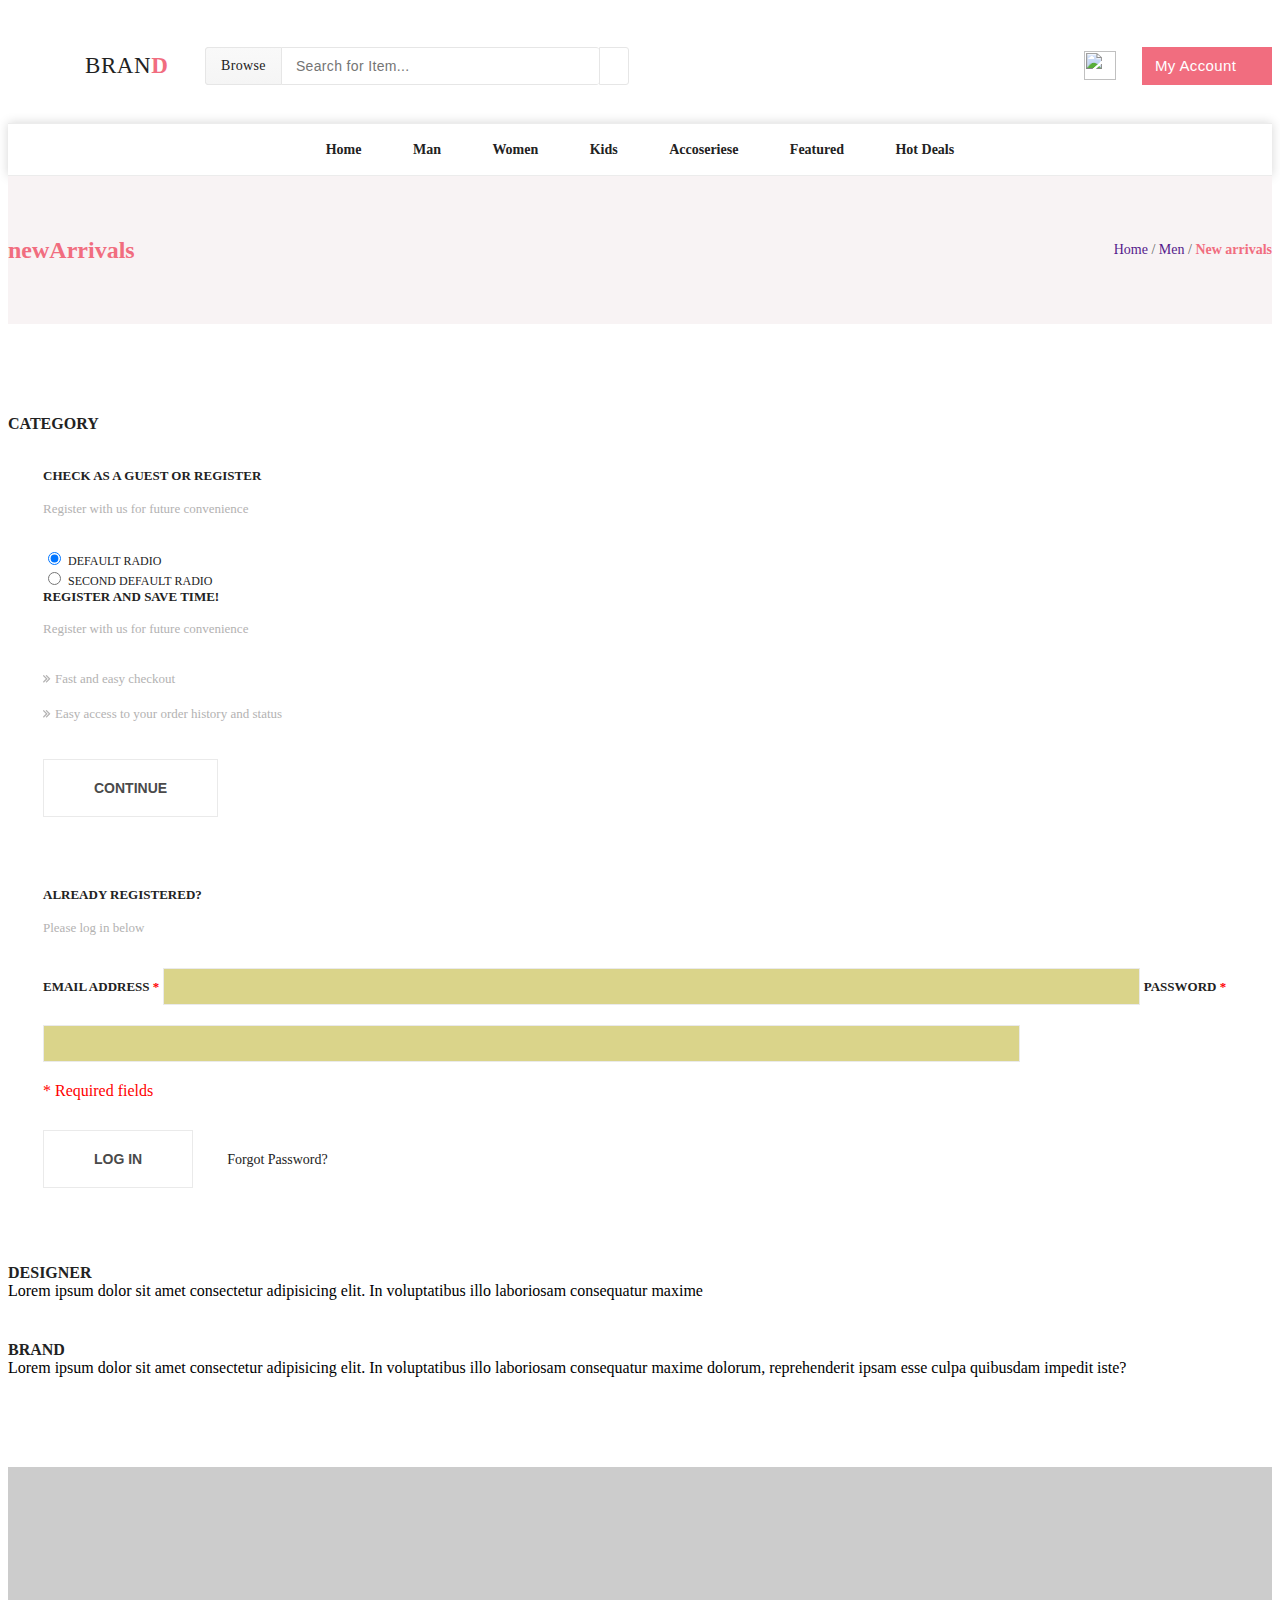
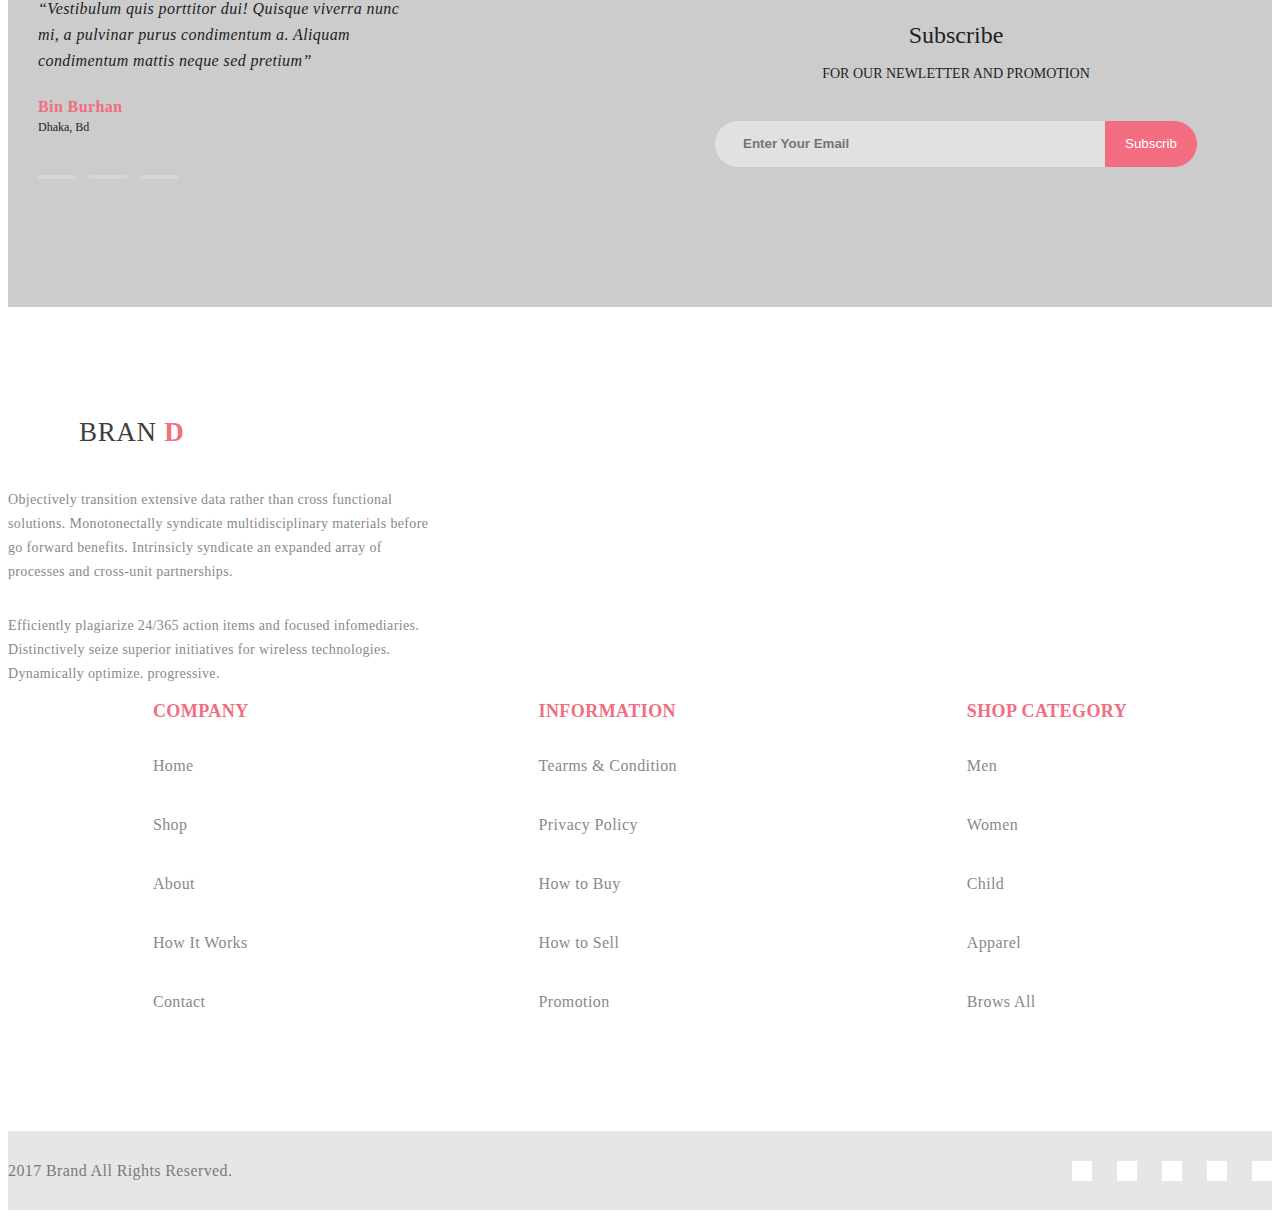
==== checkout.html @ 915165f3 "checkout page" ====
<!DOCTYPE html>
<html lang="en">
  <head>
    <meta charset="UTF-8" />
    <meta name="viewport" content="width=device-width, initial-scale=1.0" />
    <title>checkout</title>
    <link
      rel="stylesheet"
      href="https://cdn.jsdelivr.net/npm/bootstrap@4.5.3/dist/css/bootstrap.min.css"
      integrity="sha384-TX8t27EcRE3e/ihU7zmQxVncDAy5uIKz4rEkgIXeMed4M0jlfIDPvg6uqKI2xXr2"
      crossorigin="anonymous"
    />
    <link
      rel="stylesheet"
      href="https://cdnjs.cloudflare.com/ajax/libs/font-awesome/5.15.1/css/all.min.css"
      integrity="sha512-+4zCK9k+qNFUR5X+cKL9EIR+ZOhtIloNl9GIKS57V1MyNsYpYcUrUeQc9vNfzsWfV28IaLL3i96P9sdNyeRssA=="
      crossorigin="anonymous"
    />
    <link rel="stylesheet" href="css/headerAndFooter.css" />
    <link rel="stylesheet" href="css/checkout.css" />
  </head>
  <body>
    <header>
      <div class="header">
        <div class="container mediaContent">
          <div class="header__brand">
            BRAN
            <span>D</span>
          </div>
          <div class="header__search">
            <div class="search__browse">
              Browse
              <i class="fa fa-caret-down" aria-hidden="true"></i>
            </div>
            <input class="search__input" type="text" placeholder="Search for Item..." />
            <button class="search__btn"><i class="fa fa-search" aria-hidden="true"></i></button>
          </div>
          <div class="header__cart">
            <img class="cart__img" src="images/cart.png" alt="" />
            <button class="cart__btn">
              My Account
              <i class="fa fa-caret-down" aria-hidden="true"></i>
            </button>
          </div>
        </div>
      </div>
      <nav class="topNav">
        <div class="topNav__links container">
          <a href="index.html">Home</a>
          <a href="#">Man</a>
          <a href="#">Women</a>
          <a href="#">Kids</a>
          <a href="#">Accoseriese</a>
          <a href="#">Featured</a>
          <a href="#">Hot Deals</a>
        </div>
      </nav>
    </header>
    <!--  -->
    <div class="newArrivalsWrap">
      <div class="newArrivals container">
        <h1>newArrivals</h1>
        <nav>
          <a href="">Home</a>
          <span>/</span>
          <a href="">Men</a>
          <span>/</span>
          <a href="">New arrivals</a>
        </nav>
      </div>
    </div>
    <!--  -->
    <div class="checkout container">
      <div class="accordion" id="accordionExample">
        <div class="card">
          <div
            class="navTitle"
            id="headingOne"
            aria-controls="collapseOne"
            data-target="#collapseOne"
            data-toggle="collapse"
            aria-expanded="false"
          >
            Category
          </div>

          <div
            id="collapseOne"
            class="collapse show navText"
            aria-labelledby="headingOne"
            data-parent="#accordionExample"
          >
            <div class="row">
              <div class="col-12 col-md-12 col-sm-12 col-lg-6 leftCol">
                <div class="categoryTitle">CHECK AS A GUEST OR REGISTER</div>
                <div class="categoryText">Register with us for future convenience</div>
                <div class="form-check">
                  <input
                    class="form-check-input"
                    type="radio"
                    name="exampleRadios"
                    id="exampleRadios1"
                    value="option1"
                    checked
                  />
                  <label class="form-check-label" for="exampleRadios1">Default radio</label>
                </div>
                <div class="form-check">
                  <input
                    class="form-check-input"
                    type="radio"
                    name="exampleRadios"
                    id="exampleRadios2"
                    value="option2"
                  />
                  <label class="form-check-label" for="exampleRadios2">Second default radio</label>
                </div>
                <div class="categoryTitle">REGISTER AND SAVE TIME!</div>
                <div class="categoryText">Register with us for future convenience</div>
                <div class="categoryMinText">Fast and easy checkout</div>
                <div class="categoryMinText">Easy access to your order history and status</div>
                <button>CONTINUE</button>
              </div>
              <!--  -->
              <div class="col-12 col-md-12 col-sm-12 col-lg-6 rightCol">
                <div class="detailsRight">
                  <div class="categoryTitle">Already registered?</div>
                  <div class="categoryText">Please log in below</div>
                  <form class="loginForm" action="">
                    <label class="categoryTitle" for="">
                      Email address
                      <span>*</span>
                    </label>
                    <input type="email" />
                    <label class="categoryTitle" for="">
                      Password
                      <span>*</span>
                    </label>
                    <input type="password" />
                    <div class="requiredLabel">* Required fields</div>
                    <button class="btnLog">Log in</button>
                    <span class="formForgot">Forgot Password?</span>
                  </form>
                </div>
              </div>
            </div>
          </div>
        </div>
        <div class="card">
          <div
            class="navTitle"
            id="headingOne"
            aria-controls="collapseTwo"
            data-target="#collapseTwo"
            data-toggle="collapse"
            aria-expanded="false"
          >
            Designer
          </div>

          <div id="collapseTwo" class="collapse navText" aria-labelledby="headingOne" data-parent="#accordionExample">
            Lorem ipsum dolor sit amet consectetur adipisicing elit. In voluptatibus illo laboriosam consequatur maxime
          </div>
        </div>
        <div class="card">
          <div
            class="navTitle"
            id="headingOne"
            aria-controls="collapseThree"
            data-target="#collapseThree"
            data-toggle="collapse"
            aria-expanded="false"
          >
            Brand
          </div>

          <div id="collapseThree" class="collapse navText" aria-labelledby="headingOne" data-parent="#accordionExample">
            Lorem ipsum dolor sit amet consectetur adipisicing elit. In voluptatibus illo laboriosam consequatur maxime
            dolorum, reprehenderit ipsam esse culpa quibusdam impedit iste?
          </div>
        </div>
      </div>
    </div>
    <!--  -->
    <div class="subscribeWrap">
      <div class="subscribe container">
        <div class="subscribe__card">
          <div class="card__people">
            <div class="card__img"><img src="images/reviewPerson.png" alt="" /></div>
            <div class="card__description">
              <div class="card__description-Top">
                “Vestibulum quis porttitor dui! Quisque viverra nunc mi, a pulvinar purus condimentum a. Aliquam
                condimentum mattis neque sed pretium”
              </div>
              <div class="card__descriptionLow">
                <div class="descriptionLow__name">Bin Burhan</div>
                <div class="descriptionLow__from">Dhaka, Bd</div>
              </div>
              <div class="links">
                <div class="link"></div>
                <div class="link"></div>
                <div class="link"></div>
              </div>
            </div>
          </div>
        </div>
        <div class="subscribe__rightForm">
          <div class="subscribe__right">
            <div class="form__title">Subscribe</div>
            <div class="form__text">FOR OUR NEWLETTER AND PROMOTION</div>
            <div class="subscribe__form">
              <input class="form__inp" type="text" placeholder="Enter Your Email" />
              <button class="form__btn">Subscrib</button>
            </div>
          </div>
        </div>
      </div>
    </div>

    <!--  -->
    <footer>
      <div class="brandFooter container">
        <div class="row">
          <div class="brandFooter__left col-lg-5 col-sm-12 col-md-12">
            <div class="left__title">
              BRAN
              <span>D</span>
            </div>
            <div class="left__text">
              Objectively transition extensive data rather than cross functional solutions. Monotonectally syndicate
              multidisciplinary materials before go forward benefits. Intrinsicly syndicate an expanded array of
              processes and cross-unit partnerships.
            </div>
            <div class="left__text">
              Efficiently plagiarize 24/365 action items and focused infomediaries. Distinctively seize superior
              initiatives for wireless technologies. Dynamically optimize. progressive.
            </div>
          </div>
          <div class="brandFooter__right col-lg-7 col-sm-12 col-md-12">
            <div class="right__menu">
              <h1 class="menu__title">COMPANY</h1>
              <nav class="menu__text">
                <a href="index.html">Home</a>
                <a href="#">Shop</a>
                <a href="#">About</a>
                <a href="#">How It Works</a>
                <a href="#">Contact</a>
              </nav>
            </div>
            <div class="right__menu">
              <h1 class="menu__title">INFORMATION</h1>
              <nav class="menu__text">
                <a href="#">Tearms & Condition</a>
                <a href="#">Privacy Policy</a>
                <a href="#">How to Buy</a>
                <a href="#">How to Sell</a>
                <a href="#">Promotion</a>
              </nav>
            </div>
            <div class="right__menu">
              <h1 class="menu__title">SHOP CATEGORY</h1>
              <nav class="menu__text">
                <a href="#">Men</a>
                <a href="#">Women</a>
                <a href="#">Child</a>
                <a href="#">Apparel</a>
                <a href="#">Brows All</a>
              </nav>
            </div>
          </div>
        </div>
      </div>
      <div class="footer-back">
        <div class="footer-bottom container">
          <div class="footer-bottom__text">2017 Brand All Rights Reserved.</div>
          <nav class="bottom__links">
            <div>
              <i class="fab fa-facebook-f"></i>
            </div>
            <div>
              <i class="fab fa-twitter"></i>
            </div>
            <div>
              <i class="fab fa-linkedin-in"></i>
            </div>
            <div>
              <i class="fab fa-pinterest-p"></i>
            </div>
            <div>
              <i class="fab fa-google-plus-g"></i>
            </div>
          </nav>
        </div>
      </div>
    </footer>

    <script
      src="https://code.jquery.com/jquery-3.5.1.slim.min.js"
      integrity="sha384-DfXdz2htPH0lsSSs5nCTpuj/zy4C+OGpamoFVy38MVBnE+IbbVYUew+OrCXaRkfj"
      crossorigin="anonymous"
    ></script>
    <script
      src="https://cdn.jsdelivr.net/npm/popper.js@1.16.1/dist/umd/popper.min.js"
      integrity="sha384-9/reFTGAW83EW2RDu2S0VKaIzap3H66lZH81PoYlFhbGU+6BZp6G7niu735Sk7lN"
      crossorigin="anonymous"
    ></script>
    <script
      src="https://cdn.jsdelivr.net/npm/bootstrap@4.5.3/dist/js/bootstrap.min.js"
      integrity="sha384-w1Q4orYjBQndcko6MimVbzY0tgp4pWB4lZ7lr30WKz0vr/aWKhXdBNmNb5D92v7s"
      crossorigin="anonymous"
    ></script>
  </body>
</html>
---- css/headerAndFooter.css ----
.header .container {
  height: inherit;
  display: -webkit-box;
  display: -ms-flexbox;
  display: flex;
  padding: 32px 0;
}

.header__brand {
  -webkit-box-align: center;
  -ms-flex-align: center;
  align-items: center;
  background: url('../images/logo.png') no-repeat;
  padding-left: 77px;
  display: -webkit-box;
  display: -ms-flexbox;
  display: flex;
  font-size: 23px;
  line-height: 32px;
  font-weight: 300;
  letter-spacing: 0.025em;
  color: #222222;
  width: 165px;
  -webkit-box-sizing: border-box;
  box-sizing: border-box;
  height: 51px;
}

.header__brand span {
  font-weight: 900;
  color: #f16d7f;
}

.header__brand i {
  font-size: 14px;
  line-height: 32px;
  letter-spacing: 0.025em;
  color: #a4a4a4;
}

.header__search {
  margin-left: 32px;
  -webkit-box-align: center;
  -ms-flex-align: center;
  align-items: center;
  display: -webkit-box;
  display: -ms-flexbox;
  display: flex;
}

.header__cart {
  margin-left: auto;
  display: -webkit-box;
  display: -ms-flexbox;
  display: flex;
  -webkit-box-align: center;
  -ms-flex-align: center;
  align-items: center;
}

.header__cart .cart__img {
  width: 32px;
  height: 29px;
}

.header__cart .cart__btn {
  width: 130px;
  height: 38px;
  background-color: #f16d7f;
  padding: 17px 13px;
  font-size: 15px;
  line-height: 32px;
  letter-spacing: 0.025em;
  color: #ffffff;
  margin-left: 26px;
  -webkit-box-align: center;
  -ms-flex-align: center;
  align-items: center;
  display: -webkit-box;
  display: -ms-flexbox;
  display: flex;
  border: none;
}

.header__cart .cart__btn i {
  font-size: 14px;
  line-height: 32px;
  letter-spacing: 0.025em;
  color: #ffffff;
  margin-left: 8px;
}

.search__browse {
  font-size: 14px;
  line-height: 32px;
  font-weight: 300;
  letter-spacing: 0.025em;
  color: #222222;
  padding: 15px;
  background-color: #cdcdcc;
  background-image: -webkit-gradient(linear, left top, left bottom, from(#f9f9f9), to(#f5f5f5));
  background-image: linear-gradient(180deg, #f9f9f9 0%, #f5f5f5 100%);
  border: 1px solid #e6e6e6;
  border-radius: 3px 0px 0px 3px;
  -webkit-box-sizing: border-box;
  box-sizing: border-box;
  box-sizing: border-box;
  height: 38px;
  display: -webkit-box;
  display: -ms-flexbox;
  display: flex;
  -webkit-box-align: center;
  -ms-flex-align: center;
  align-items: center;
}

.search__browse i {
  font-size: 14px;
  line-height: 32px;
  letter-spacing: 0.025em;
  color: #838383;
}

.search__input {
  padding: 14px;
  font-size: 14px;
  line-height: 32px;
  font-weight: 300;
  letter-spacing: 0.025em;
  color: #a4a4a4;
  outline: none;
  background-color: #ffffff;
  border: none;
  border-top: 1px solid #e6e6e6;
  border-bottom: 1px solid #e6e6e6;
  border-radius: 0px 3px 3px 0px;
  -webkit-box-sizing: border-box;
  box-sizing: border-box;
  height: 38px;
  width: 317px;
  display: -webkit-box;
  display: -ms-flexbox;
  display: flex;
  -webkit-box-align: center;
  -ms-flex-align: center;
  align-items: center;
}

.search__btn {
  background-color: #ffffff;
  border: 1px solid #e6e6e6;
  border-radius: 0px 3px 3px 0px;
  padding: 14px;
  -webkit-box-sizing: border-box;
  box-sizing: border-box;
  height: 38px;
  display: -webkit-box;
  display: -ms-flexbox;
  display: flex;
  -webkit-box-align: center;
  -ms-flex-align: center;
  align-items: center;
}

.search__btn i {
  font-size: 14px;
  line-height: 32px;
  letter-spacing: 0.025em;
  color: #a4a4a4;
}

.topNav {
  display: -webkit-box;
  display: -ms-flexbox;
  display: flex;
  -webkit-box-align: center;
  -ms-flex-align: center;
  align-items: center;
  height: 51px;
  background-color: #ffffff;
  border-top: 1px solid #ececec;
  border-bottom: 1px solid #ececec;
  -webkit-box-shadow: 0px 0px 10px 0px rgba(0, 0, 0, 0.17);
  box-shadow: 0px 0px 10px 0px rgba(0, 0, 0, 0.17);
}

.topNav__links {
  display: -webkit-box;
  display: -ms-flexbox;
  display: flex;
  width: 680px;
  -ms-flex-pack: distribute;
  justify-content: space-around;
  margin: auto;
}

.topNav__links a {
  text-decoration: none;
  font-size: 14px;
  line-height: 26px;
  font-weight: 700;
  color: #222222;
}

.topNav__links a:hover {
  color: #f16d7f;
}

.subscribeWrap {
  height: 440px;
  background: url('../images/subscribe.jpg') no-repeat center, #ccc;
  background-blend-mode: overlay;
  background-size: cover;
}

.card__people {
  display: -webkit-box;
  display: -ms-flexbox;
  display: flex;
}

.subscribe {
  display: -webkit-box;
  display: -ms-flexbox;
  display: flex;
  height: inherit;
}

.subscribe__card {
  width: 100%;
  display: -webkit-box;
  display: -ms-flexbox;
  display: flex;
  height: inherit;
  -webkit-box-align: center;
  -ms-flex-align: center;
  align-items: center;
}

.subscribe__form {
  width: 100%;
}

.card__img {
  margin-right: 30px;
}

.card__description {
  width: 386px;
}

.card__description-Top {
  font-size: 16px;
  line-height: 26px;
  font-weight: 400;
  font-style: italic;
  letter-spacing: 0.025em;
  color: #222224;
  margin-bottom: 20px;
}

.descriptionLow__name {
  font-size: 16px;
  line-height: 26px;
  font-weight: 700;
  letter-spacing: 0.025em;
  color: #f16d7f;
}

.descriptionLow__from {
  font-size: 12px;
  line-height: 14px;
  font-weight: 300;
  color: #222224;
}

.links {
  display: -webkit-box;
  display: -ms-flexbox;
  display: flex;
  margin-top: 41px;
}

.link {
  width: 38px;
  height: 4px;
  background-color: #d6d6d6;
  margin-right: 13px;
}

.link:hover {
  background-color: #f16d7f;
  cursor: pointer;
}

.form__title {
  font-size: 24px;
  line-height: 54px;
  font-weight: 400;
  color: #222224;
}

.form__text {
  font-size: 14px;
  line-height: 24px;
  font-weight: 400;
  color: #222224;
}

.subscribe__rightForm {
  width: 100%;
  height: inherit;
  display: -webkit-box;
  display: -ms-flexbox;
  display: flex;
  -webkit-box-pack: center;
  -ms-flex-pack: center;
  justify-content: center;
  -webkit-box-align: center;
  -ms-flex-align: center;
  align-items: center;
}

.subscribe__right {
  height: inherit;
  display: -webkit-box;
  display: -ms-flexbox;
  display: flex;
  -webkit-box-orient: vertical;
  -webkit-box-direction: normal;
  -ms-flex-direction: column;
  flex-direction: column;
  -webkit-box-pack: center;
  -ms-flex-pack: center;
  justify-content: center;
  -webkit-box-align: center;
  -ms-flex-align: center;
  align-items: center;
}

.subscribe__form {
  height: 46px;
  margin-top: 35px;
}

.form__inp {
  height: inherit;
  width: 334px;
  border: none;
  outline: none;
  padding: 0 28px;
  font-weight: 700;
  background-color: #e1e1e1;
  border-top-left-radius: 23px;
  border-bottom-left-radius: 23px;
  float: left;
}

.form__btn {
  background-color: #f16d7f;
  border-top-right-radius: 23px;
  border-bottom-right-radius: 23px;
  color: white;
  border: none;
  height: inherit;
  padding: 0 20px;
  outline: none;
  cursor: pointer;
}

.brandFooter {
  display: flex;
  padding: 100px 0;
}

.brandFooter__left {
  width: 427px;
  -ms-flex-negative: 0;
  flex-shrink: 0;
}

.brandFooter__left .left__title {
  background: url('../images/logo.png') no-repeat;
  font-size: 27px;
  padding-left: 71px;
  line-height: 51px;
  font-weight: 300;
  text-transform: uppercase;
  letter-spacing: 0.025em;
  color: #3e3e40;
}

.brandFooter__left span {
  font-weight: 900;
  color: #f16d7f;
}

.brandFooter__left .left__text {
  font-size: 14px;
  line-height: 24px;
  font-weight: 300;
  letter-spacing: 0.025em;
  color: #898989;
  margin-top: 30px;
}

.brandFooter__right {
  display: -webkit-box;
  display: -ms-flexbox;
  display: flex;
  -ms-flex-pack: distribute;
  justify-content: space-around;
  width: 100%;
}

.brandFooter__right .menu__title {
  font-size: 18px;
  line-height: 26px;
  font-weight: 700;
  letter-spacing: 0.025em;
  color: #f16d7f;
}

.brandFooter__right .menu__text a {
  font-size: 16px;
  line-height: 59px;
  font-weight: 400;
  letter-spacing: 0.025em;
  color: #898989;
  text-decoration: none;
}

.brandFooter__right .menu__text a:hover {
  color: #f16d7f;
}

.menu__text {
  display: -webkit-box;
  display: -ms-flexbox;
  display: flex;
  -webkit-box-orient: vertical;
  -webkit-box-direction: normal;
  -ms-flex-direction: column;
  flex-direction: column;
}

.footer-back {
  height: 79px;
  background-color: #e6e6e6;
}

.footer-bottom {
  display: -webkit-box;
  display: -ms-flexbox;
  display: flex;
  -webkit-box-pack: justify;
  -ms-flex-pack: justify;
  justify-content: space-between;
  -webkit-box-align: center;
  -ms-flex-align: center;
  align-items: center;
  height: inherit;
}

.footer-bottom__text {
  font-size: 16px;
  line-height: 42px;
  font-weight: 400;
  letter-spacing: 0.025em;
  color: #7a7a7a;
}

.bottom__links {
  display: -webkit-box;
  display: -ms-flexbox;
  display: flex;
  -webkit-box-pack: justify;
  -ms-flex-pack: justify;
  justify-content: space-between;
  width: 200px;
}

.bottom__links div {
  -webkit-box-sizing: border-box;
  box-sizing: border-box;
  background: white;
  padding: 10px;
  color: #b2b2b2;
}

.bottom__links div:hover {
  color: white;
  background: #f16d7f;
  cursor: pointer;
}

/* newArrival */
.newArrivalsWrap {
  height: 148px;
  background-color: #f8f3f4;
}

.newArrivals {
  display: -webkit-box;
  display: -ms-flexbox;
  display: flex;
  -webkit-box-align: center;
  -ms-flex-align: center;
  align-items: center;
  height: inherit;
  -webkit-box-pack: justify;
  -ms-flex-pack: justify;
  justify-content: space-between;
}

.newArrivals h1 {
  font-size: 24px;
  line-height: 20px;
  font-weight: 900;
  color: #f16d7f;
}

.newArrivals nav {
  font-size: 14px;
  line-height: 20px;
  font-weight: 300;
  color: #636363;
}

.newArrivals nav a {
  text-decoration: none;
}

.newArrivals nav a:hover {
  color: #f16d7f;
}

.newArrivals nav a:last-child {
  font-weight: 700;
  color: #f16d7f;
}
/* sub */

.subscribeWrap {
  height: 440px;
  background: url('../images/subscribe.jpg') no-repeat center, #ccc;
  background-blend-mode: overlay;
  background-size: cover;
}

.card__people {
  display: -webkit-box;
  display: -ms-flexbox;
  display: flex;
}

.subscribe {
  display: -webkit-box;
  display: -ms-flexbox;
  display: flex;
  height: inherit;
}

.subscribe__card {
  width: 100%;
  display: -webkit-box;
  display: -ms-flexbox;
  display: flex;
  height: inherit;
  -webkit-box-align: center;
  -ms-flex-align: center;
  align-items: center;
}

.subscribe__form {
  width: 100%;
}

.card__img {
  margin-right: 30px;
}

.card__description {
  width: 386px;
}

.card__description-Top {
  font-size: 16px;
  line-height: 26px;
  font-weight: 400;
  font-style: italic;
  letter-spacing: 0.025em;
  color: #222224;
  margin-bottom: 20px;
}

.descriptionLow__name {
  font-size: 16px;
  line-height: 26px;
  font-weight: 700;
  letter-spacing: 0.025em;
  color: #f16d7f;
}

.descriptionLow__from {
  font-size: 12px;
  line-height: 14px;
  font-weight: 300;
  color: #222224;
}

.links {
  display: -webkit-box;
  display: -ms-flexbox;
  display: flex;
  margin-top: 41px;
}

.link {
  width: 38px;
  height: 4px;
  background-color: #d6d6d6;
  margin-right: 13px;
}

.link:hover {
  background-color: #f16d7f;
  cursor: pointer;
}

.form__title {
  font-size: 24px;
  line-height: 54px;
  font-weight: 400;
  color: #222224;
}

.form__text {
  font-size: 14px;
  line-height: 24px;
  font-weight: 400;
  color: #222224;
}

.subscribe__rightForm {
  width: 100%;
  height: inherit;
  display: -webkit-box;
  display: -ms-flexbox;
  display: flex;
  -webkit-box-pack: center;
  -ms-flex-pack: center;
  justify-content: center;
  -webkit-box-align: center;
  -ms-flex-align: center;
  align-items: center;
}

.subscribe__right {
  height: inherit;
  display: -webkit-box;
  display: -ms-flexbox;
  display: flex;
  -webkit-box-orient: vertical;
  -webkit-box-direction: normal;
  -ms-flex-direction: column;
  flex-direction: column;
  -webkit-box-pack: center;
  -ms-flex-pack: center;
  justify-content: center;
  -webkit-box-align: center;
  -ms-flex-align: center;
  align-items: center;
}

.subscribe__form {
  height: 46px;
  margin-top: 35px;
}

.form__inp {
  height: inherit;
  width: 334px;
  border: none;
  outline: none;
  padding: 0 28px;
  font-weight: 700;
  background-color: #e1e1e1;
  border-top-left-radius: 23px;
  border-bottom-left-radius: 23px;
  float: left;
}

.form__btn {
  background-color: #f16d7f;
  border-top-right-radius: 23px;
  border-bottom-right-radius: 23px;
  color: white;
  border: none;
  height: inherit;
  padding: 0 20px;
  outline: none;
  cursor: pointer;
}

.brandFooter {
  display: -webkit-box;
  display: -ms-flexbox;
  display: flex;
  padding: 100px 0;
}
.brandFooter .row {
  width: 100%;
}

.brandFooter__left {
  width: 427px;
  -ms-flex-negative: 0;
  flex-shrink: 0;
}

.brandFooter__left .left__title {
  background: url('../images/logo.png') no-repeat;
  font-size: 27px;
  padding-left: 71px;
  line-height: 51px;
  font-weight: 300;
  text-transform: uppercase;
  letter-spacing: 0.025em;
  color: #3e3e40;
}

.brandFooter__left span {
  font-weight: 900;
  color: #f16d7f;
}

.brandFooter__left .left__text {
  font-size: 14px;
  line-height: 24px;
  font-weight: 300;
  letter-spacing: 0.025em;
  color: #898989;
  margin-top: 30px;
}

.brandFooter__right {
  display: -webkit-box;
  display: -ms-flexbox;
  display: flex;
  -ms-flex-pack: distribute;
  justify-content: space-around;
  width: 100%;
}

.brandFooter__right .menu__title {
  font-size: 18px;
  line-height: 26px;
  font-weight: 700;
  letter-spacing: 0.025em;
  color: #f16d7f;
}

.brandFooter__right .menu__text a {
  font-size: 16px;
  line-height: 59px;
  font-weight: 400;
  letter-spacing: 0.025em;
  color: #898989;
  text-decoration: none;
}

.brandFooter__right .menu__text a:hover {
  color: #f16d7f;
}

.menu__text {
  display: -webkit-box;
  display: -ms-flexbox;
  display: flex;
  -webkit-box-orient: vertical;
  -webkit-box-direction: normal;
  -ms-flex-direction: column;
  flex-direction: column;
}

.footer-back {
  height: 79px;
  background-color: #e6e6e6;
}

.footer-bottom {
  display: -webkit-box;
  display: -ms-flexbox;
  display: flex;
  -webkit-box-pack: justify;
  -ms-flex-pack: justify;
  justify-content: space-between;
  -webkit-box-align: center;
  -ms-flex-align: center;
  align-items: center;
  height: inherit;
}

.footer-bottom__text {
  font-size: 16px;
  line-height: 42px;
  font-weight: 400;
  letter-spacing: 0.025em;
  color: #7a7a7a;
}

.bottom__links {
  display: -webkit-box;
  display: -ms-flexbox;
  display: flex;
  -webkit-box-pack: justify;
  -ms-flex-pack: justify;
  justify-content: space-between;
  width: 200px;
}

.bottom__links div {
  -webkit-box-sizing: border-box;
  box-sizing: border-box;
  background: white;
  padding: 10px;
  color: #b2b2b2;
}

.bottom__links div:hover {
  color: white;
  background: #f16d7f;
  cursor: pointer;
}

/* media */

@media (max-width: 990px) {
  .mediaContent {
    display: flex;
    flex-direction: column;
    align-items: center;
  }
  .header__cart {
    margin: auto;
  }
  .header__cart img {
    display: none;
  }
  .header__search {
    margin: 30px 0;
  }
  .subscribeWrap {
    height: auto;
  }
  .subscribe {
    display: block;
  }
  .subscribe__card {
    justify-content: center;
  }

  .subscribe__right {
    margin-bottom: 25px;
  }
  .brandFooter__left {
    /* width: auto; */
    margin-bottom: 25px;
  }
  .brandFooter__right {
    width: auto;
    display: block;
  }
  .brandFooter__right nav {
    display: flex;
    flex-direction: row;
  }
  .brandFooter__right nav a:not(:last-child) {
    margin-right: 15px;
  }
  .menu__text {
    flex-wrap: wrap;
  }
}
@media (max-width: 700px) {
  .topNav__links {
    flex-wrap: wrap;
    justify-content: flex-start;
  }
  .topNav__links a {
    padding: 15px;
  }
}

@media (max-width: 500px) {
  .footer-bottom {
    display: flex;
    flex-direction: column;
  }
  .newArrivals {
    flex-direction: column;
    justify-content: center;
  }
  .card__people {
    flex-direction: column;
    justify-content: center;
  }
  .card__img {
    text-align: center;
  }
  .subscribe__form {
    display: flex;
    flex-direction: column;
    align-items: center;
    height: auto;
  }
  .form__inp {
    width: auto;
    float: none;
    text-align: center;
  }
  .card__description {
    width: auto;
  }
  .search__input {
    width: auto;
  }
}
---- css/checkout.css ----
.checkout {
  margin: 90px auto;
}

.navTitle {
  font-size: 16px;
  line-height: 1.2;
  font-weight: 700;
  text-transform: uppercase;
  color: #222222;
  margin-top: 40px;
}

.navTitle:hover {
  color: #f16d7f;
  cursor: pointer;
}

.leftCol {
  padding: 35px;
  -webkit-box-sizing: border-box;
          box-sizing: border-box;
}

.leftCol button {
  color: #4a4a4a;
  font-size: 14px;
  font-weight: 700;
  text-transform: uppercase;
  padding: 20px 50px;
  background: none;
  border: 1px solid #eaeaea;
  cursor: pointer;
  margin-top: 20px;
}

.categoryTitle {
  margin-bottom: 15px;
  font-size: 13px;
  line-height: 1.2;
  font-weight: 600;
  text-transform: uppercase;
  color: #222222;
}

.categoryText {
  font-size: 13px;
  line-height: 20px;
  font-weight: 400;
  color: #b3b2b2;
  margin-bottom: 30px;
}

.form-check-label {
  font-size: 12px;
  line-height: 1.2;
  font-weight: 400;
  text-transform: uppercase;
  color: #222222;
  margin-bottom: 20px;
}

.categoryMinText {
  font-size: 13px;
  line-height: 20px;
  font-weight: 400;
  color: #b3b2b2;
  background: url("../images/arrows.png") no-repeat left center;
  padding-left: 12px;
  font-size: 13px;
  margin-bottom: 15px;
}

.detailsRight {
  padding: 35px;
  -webkit-box-sizing: border-box;
          box-sizing: border-box;
}

.detailsRight label {
  width: 100%;
}

.detailsRight input {
  width: 80%;
  border: 1px solid #eaeaea;
  padding: 10px;
  outline: none;
  margin-bottom: 20px;
  background: #dad48a;
}

.detailsRight span {
  color: red;
}

.requiredLabel {
  color: red;
  margin-bottom: 30px;
}

.btnLog {
  border: 1px solid #eaeaea;
  color: #4a4a4a;
  font-size: 14px;
  font-weight: 700;
  text-transform: uppercase;
  background: none;
  padding: 20px 50px;
  cursor: pointer;
}

.formForgot {
  margin-left: 30px;
  color: #222222 !important;
  font-size: 14px;
  line-height: 20px;
}

@media (max-width: 990px) {
  .detailsRight,
  .leftCol {
    text-align: center;
  }
}
/*# sourceMappingURL=checkout.css.map */
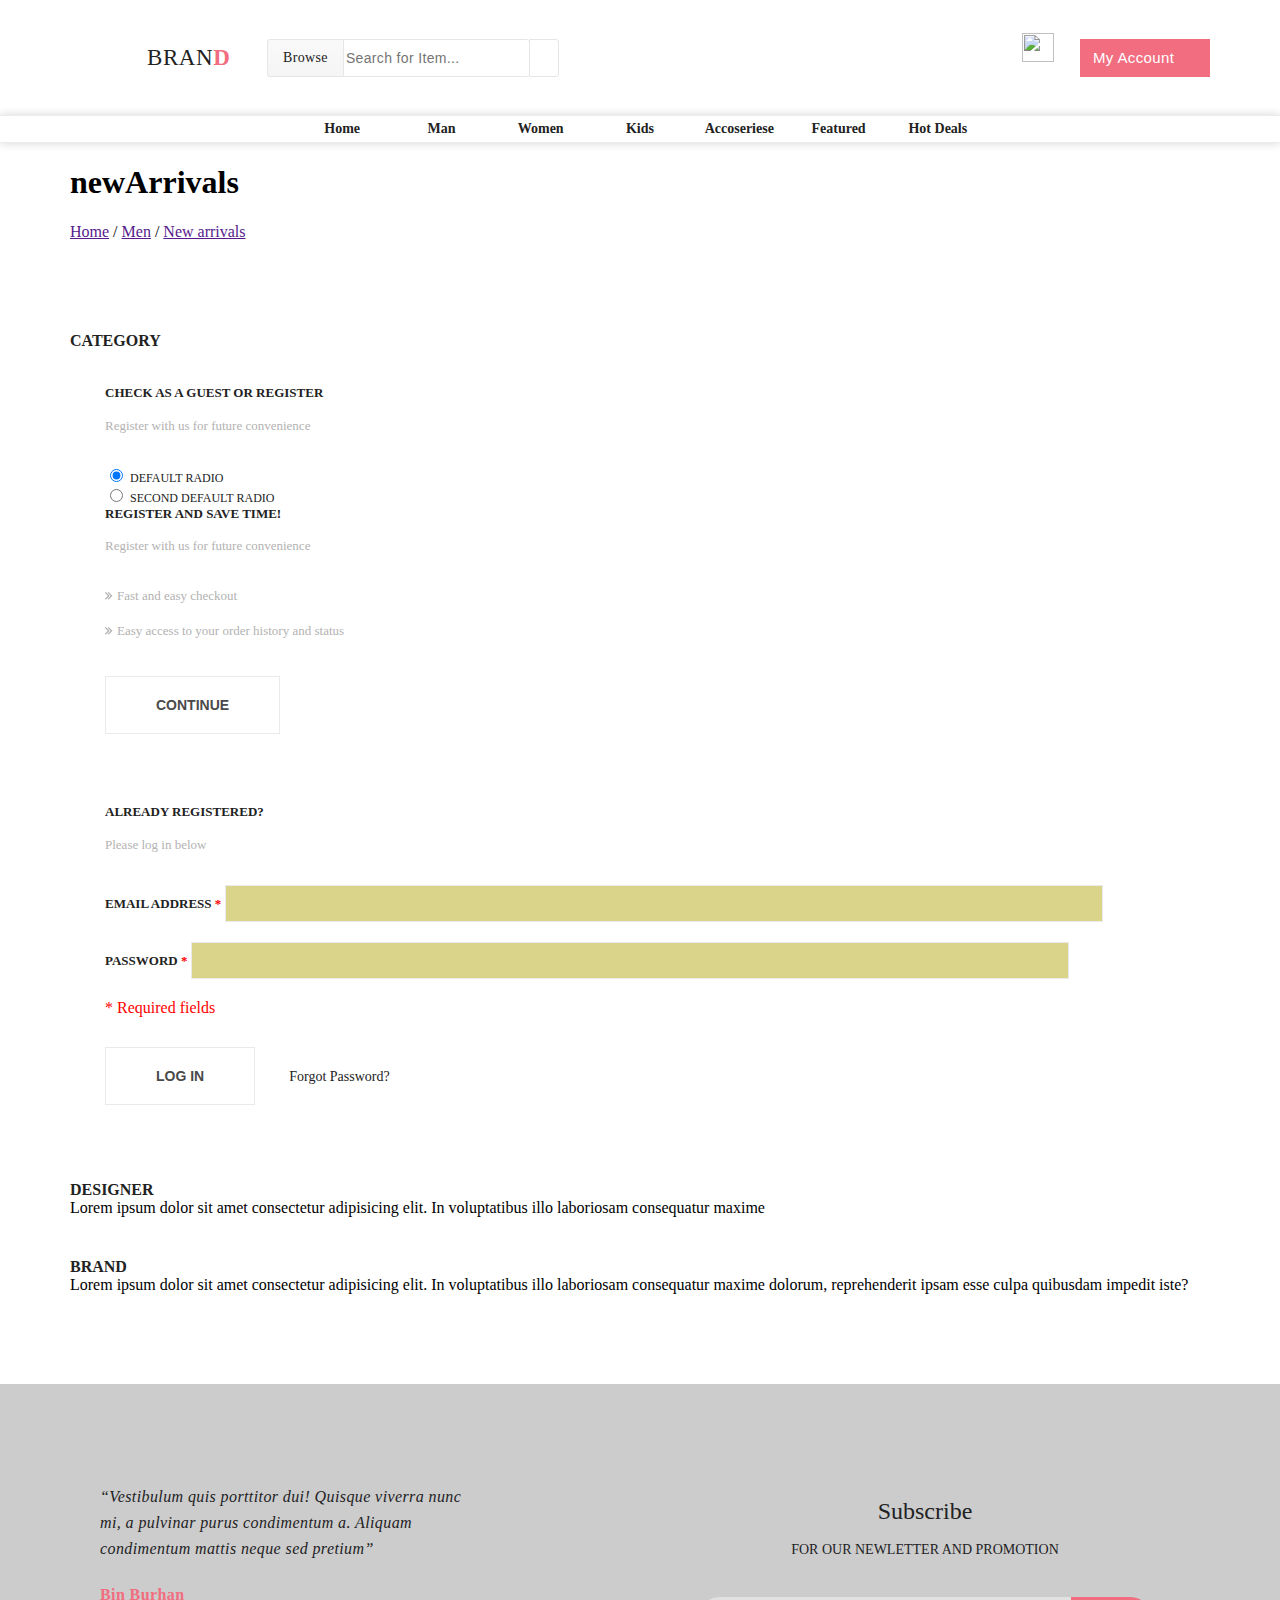
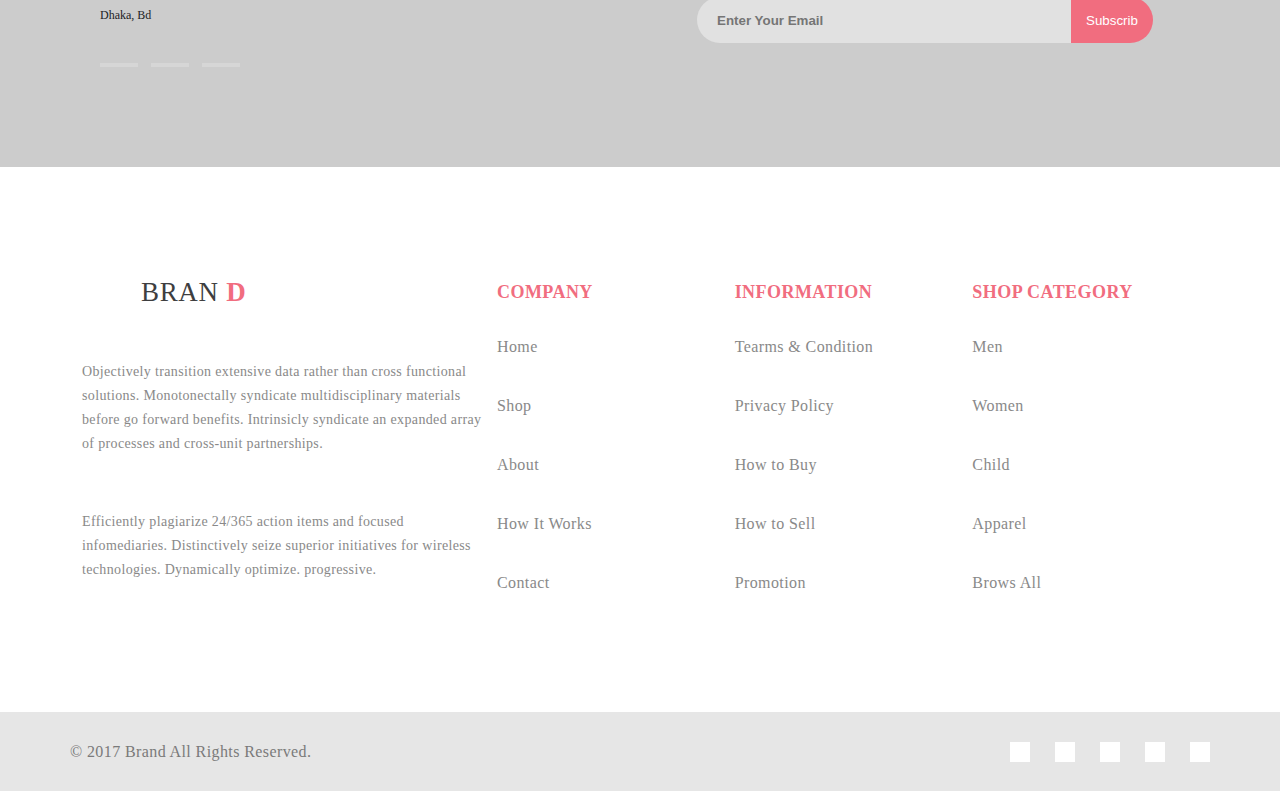
==== commit f766d28d: "page switching" ====
--- a/checkout.html
+++ b/checkout.html
@@ -16,7 +16,7 @@
       integrity="sha512-+4zCK9k+qNFUR5X+cKL9EIR+ZOhtIloNl9GIKS57V1MyNsYpYcUrUeQc9vNfzsWfV28IaLL3i96P9sdNyeRssA=="
       crossorigin="anonymous"
     />
-    <link rel="stylesheet" href="css/headerAndFooter.css" />
+    <link rel="stylesheet" href="css/index.css" />
     <link rel="stylesheet" href="css/checkout.css" />
   </head>
   <body>
@@ -47,12 +47,12 @@
       <nav class="topNav">
         <div class="topNav__links container">
           <a href="index.html">Home</a>
-          <a href="#">Man</a>
-          <a href="#">Women</a>
+          <a href="shoppingCart.html">Man</a>
+          <a href="singlePage.html">Women</a>
           <a href="#">Kids</a>
-          <a href="#">Accoseriese</a>
+          <a href="checkout.html">Accoseriese</a>
           <a href="#">Featured</a>
-          <a href="#">Hot Deals</a>
+          <a href="product.html">Hot Deals</a>
         </div>
       </nav>
     </header>
@@ -216,63 +216,60 @@
         </div>
       </div>
     </div>
-
     <!--  -->
     <footer>
       <div class="brandFooter container">
-        <div class="row">
-          <div class="brandFooter__left col-lg-5 col-sm-12 col-md-12">
-            <div class="left__title">
-              BRAN
-              <span>D</span>
-            </div>
-            <div class="left__text">
-              Objectively transition extensive data rather than cross functional solutions. Monotonectally syndicate
-              multidisciplinary materials before go forward benefits. Intrinsicly syndicate an expanded array of
-              processes and cross-unit partnerships.
-            </div>
-            <div class="left__text">
-              Efficiently plagiarize 24/365 action items and focused infomediaries. Distinctively seize superior
-              initiatives for wireless technologies. Dynamically optimize. progressive.
-            </div>
-          </div>
-          <div class="brandFooter__right col-lg-7 col-sm-12 col-md-12">
-            <div class="right__menu">
-              <h1 class="menu__title">COMPANY</h1>
-              <nav class="menu__text">
-                <a href="index.html">Home</a>
-                <a href="#">Shop</a>
-                <a href="#">About</a>
-                <a href="#">How It Works</a>
-                <a href="#">Contact</a>
-              </nav>
-            </div>
-            <div class="right__menu">
-              <h1 class="menu__title">INFORMATION</h1>
-              <nav class="menu__text">
-                <a href="#">Tearms & Condition</a>
-                <a href="#">Privacy Policy</a>
-                <a href="#">How to Buy</a>
-                <a href="#">How to Sell</a>
-                <a href="#">Promotion</a>
-              </nav>
-            </div>
-            <div class="right__menu">
-              <h1 class="menu__title">SHOP CATEGORY</h1>
-              <nav class="menu__text">
-                <a href="#">Men</a>
-                <a href="#">Women</a>
-                <a href="#">Child</a>
-                <a href="#">Apparel</a>
-                <a href="#">Brows All</a>
-              </nav>
-            </div>
+        <div class="brandFooter__left">
+          <div class="left__title">
+            BRAN
+            <span>D</span>
+          </div>
+          <div class="left__text">
+            Objectively transition extensive data rather than cross functional solutions. Monotonectally syndicate
+            multidisciplinary materials before go forward benefits. Intrinsicly syndicate an expanded array of processes
+            and cross-unit partnerships.
+          </div>
+          <div class="left__text">
+            Efficiently plagiarize 24/365 action items and focused infomediaries. Distinctively seize superior
+            initiatives for wireless technologies. Dynamically optimize. progressive.
+          </div>
+        </div>
+        <div class="brandFooter__right">
+          <div class="right__menu">
+            <h1 class="menu__title">COMPANY</h1>
+            <nav class="menu__text">
+              <a href="#">Home</a>
+              <a href="#">Shop</a>
+              <a href="#">About</a>
+              <a href="#">How It Works</a>
+              <a href="#">Contact</a>
+            </nav>
+          </div>
+          <div class="right__menu">
+            <h1 class="menu__title">INFORMATION</h1>
+            <nav class="menu__text">
+              <a href="#">Tearms & Condition</a>
+              <a href="#">Privacy Policy</a>
+              <a href="#">How to Buy</a>
+              <a href="#">How to Sell</a>
+              <a href="#">Promotion</a>
+            </nav>
+          </div>
+          <div class="right__menu">
+            <h1 class="menu__title">SHOP CATEGORY</h1>
+            <nav class="menu__text">
+              <a href="#">Men</a>
+              <a href="#">Women</a>
+              <a href="#">Child</a>
+              <a href="#">Apparel</a>
+              <a href="#">Brows All</a>
+            </nav>
           </div>
         </div>
       </div>
       <div class="footer-back">
         <div class="footer-bottom container">
-          <div class="footer-bottom__text">2017 Brand All Rights Reserved.</div>
+          <div class="footer-bottom__text">&copy; 2017 Brand All Rights Reserved.</div>
           <nav class="bottom__links">
             <div>
               <i class="fab fa-facebook-f"></i>
@@ -293,7 +290,6 @@
         </div>
       </div>
     </footer>
-
     <script
       src="https://code.jquery.com/jquery-3.5.1.slim.min.js"
       integrity="sha384-DfXdz2htPH0lsSSs5nCTpuj/zy4C+OGpamoFVy38MVBnE+IbbVYUew+OrCXaRkfj"
--- a/css/index.css
+++ b/css/index.css
@@ -0,0 +1,935 @@
+body {
+  margin: 0;
+  font-family: 'Lato', 'sens-serif';
+  font-weight: 400;
+}
+
+.container {
+  padding: 0;
+  margin: 0 auto;
+  max-width: 1140px;
+}
+
+.header .container {
+  height: inherit;
+  display: -ms-grid;
+  display: grid;
+  -ms-grid-columns: 165px 1fr 1fr;
+      grid-template-columns: 165px 1fr 1fr;
+  padding: 32px 0;
+}
+
+.header__brand {
+  -webkit-box-align: center;
+  -ms-flex-align: center;
+  align-items: center;
+  background: url("../images/logo.png") no-repeat;
+  padding-left: 77px;
+  display: -webkit-box;
+  display: -ms-flexbox;
+  display: flex;
+  font-size: 23px;
+  line-height: 32px;
+  font-weight: 300;
+  letter-spacing: 0.025em;
+  color: #222222;
+  -webkit-box-sizing: border-box;
+          box-sizing: border-box;
+  height: 51px;
+}
+
+.header__brand span {
+  font-weight: 900;
+  color: #f16d7f;
+}
+
+.header__brand i {
+  font-size: 14px;
+  line-height: 32px;
+  letter-spacing: 0.025em;
+  color: #a4a4a4;
+}
+
+.header__search {
+  margin-left: 32px;
+  -webkit-box-align: center;
+  -ms-flex-align: center;
+  align-items: center;
+  display: -webkit-box;
+  display: -ms-flexbox;
+  display: flex;
+}
+
+.header__cart {
+  margin-left: auto;
+  display: -webkit-box;
+  display: -ms-flexbox;
+  display: flex;
+  -webkit-box-align: center;
+  -ms-flex-align: center;
+  align-items: center;
+}
+
+.header__cart .cart__img {
+  width: 32px;
+  height: 29px;
+}
+
+.header__cart .cart__btn {
+  width: 130px;
+  height: 38px;
+  background-color: #f16d7f;
+  padding: 17px 13px;
+  font-size: 15px;
+  line-height: 32px;
+  letter-spacing: 0.025em;
+  color: #ffffff;
+  margin-left: 26px;
+  -webkit-box-align: center;
+  -ms-flex-align: center;
+  align-items: center;
+  display: -webkit-box;
+  display: -ms-flexbox;
+  display: flex;
+  border: none;
+}
+
+.header__cart .cart__btn i {
+  font-size: 14px;
+  line-height: 32px;
+  letter-spacing: 0.025em;
+  color: #ffffff;
+  margin-left: 8px;
+}
+
+.search__browse {
+  font-size: 14px;
+  line-height: 32px;
+  font-weight: 300;
+  letter-spacing: 0.025em;
+  color: #222222;
+  padding: 15px;
+  background-color: #cdcdcc;
+  background-image: -webkit-gradient(linear, left top, left bottom, from(#f9f9f9), to(#f5f5f5));
+  background-image: linear-gradient(180deg, #f9f9f9 0%, #f5f5f5 100%);
+  border: 1px solid #e6e6e6;
+  border-radius: 3px 0px 0px 3px;
+  -webkit-box-sizing: border-box;
+  box-sizing: border-box;
+  box-sizing: border-box;
+  height: 38px;
+  display: -webkit-box;
+  display: -ms-flexbox;
+  display: flex;
+  -webkit-box-align: center;
+  -ms-flex-align: center;
+  align-items: center;
+}
+
+.search__browse i {
+  font-size: 14px;
+  line-height: 32px;
+  letter-spacing: 0.025em;
+  color: #838383;
+}
+
+.search__input {
+  font-size: 14px;
+  line-height: 32px;
+  font-weight: 300;
+  letter-spacing: 0.025em;
+  color: #a4a4a4;
+  outline: none;
+  background-color: #ffffff;
+  border: none;
+  border-top: 1px solid #e6e6e6;
+  border-bottom: 1px solid #e6e6e6;
+  border-radius: 0px 3px 3px 0px;
+  -webkit-box-sizing: border-box;
+  box-sizing: border-box;
+  height: 38px;
+  display: -webkit-box;
+  display: -ms-flexbox;
+  display: flex;
+  -webkit-box-align: center;
+  -ms-flex-align: center;
+  align-items: center;
+}
+
+.search__btn {
+  background-color: #ffffff;
+  border: 1px solid #e6e6e6;
+  border-radius: 0px 3px 3px 0px;
+  padding: 14px;
+  -webkit-box-sizing: border-box;
+  box-sizing: border-box;
+  height: 38px;
+  display: -webkit-box;
+  display: -ms-flexbox;
+  display: flex;
+  -webkit-box-align: center;
+  -ms-flex-align: center;
+  align-items: center;
+}
+
+.search__btn i {
+  font-size: 14px;
+  line-height: 32px;
+  letter-spacing: 0.025em;
+  color: #a4a4a4;
+}
+
+.topNav {
+  display: -webkit-box;
+  display: -ms-flexbox;
+  display: flex;
+  -webkit-box-align: center;
+  -ms-flex-align: center;
+  align-items: center;
+  background-color: #ffffff;
+  border-top: 1px solid #ececec;
+  border-bottom: 1px solid #ececec;
+  -webkit-box-shadow: 0px 0px 10px 0px rgba(0, 0, 0, 0.17);
+  box-shadow: 0px 0px 10px 0px rgba(0, 0, 0, 0.17);
+}
+
+.topNav__links {
+  display: -ms-grid;
+  display: grid;
+  -ms-grid-columns: (minmax(20px, 1fr))[auto-fit];
+      grid-template-columns: repeat(auto-fit, minmax(20px, 1fr));
+  width: 680px;
+  gap: 15px;
+  width: 680px;
+  margin: auto;
+}
+
+.topNav__links a {
+  text-align: center;
+  text-decoration: none;
+  font-size: 14px;
+  line-height: 26px;
+  font-weight: 700;
+  color: #222222;
+}
+
+.topNav__links a:hover {
+  color: #f16d7f;
+}
+
+.topBanner {
+  height: 665px;
+  background-color: #e8e8e8;
+}
+
+.topBanner__box {
+  height: inherit;
+  background: url("images/topHeaderBack.png") no-repeat top 0 right 30px;
+  background-size: 590px;
+  display: -webkit-box;
+  display: -ms-flexbox;
+  display: flex;
+  -webkit-box-align: center;
+      -ms-flex-align: center;
+          align-items: center;
+}
+
+.topBanner__box .box__content {
+  display: block;
+  height: 92px;
+  border-left: 12px solid #f16d7f;
+  padding-left: 12px;
+}
+
+.topBanner__box .box__content div:first-child {
+  font-size: 60px;
+  line-height: 0.8;
+  font-weight: 900;
+}
+
+.topBanner__box .box__content div:last-child {
+  font-size: 40px;
+  line-height: 1.2;
+  font-weight: 400;
+}
+
+.topBanner__box .box__content div:last-child span {
+  font-size: 40px;
+  color: #f16d7f;
+}
+
+.main {
+  text-align: center;
+}
+
+.block-top {
+  display: -ms-grid;
+  display: grid;
+  -ms-grid-columns: (1fr)[2];
+      grid-template-columns: repeat(2, 1fr);
+  -ms-grid-rows: (1fr)[3];
+      grid-template-rows: repeat(3, 1fr);
+      grid-template-areas: 'figure_1 figure_3' 'figure_1 figure_4' 'figure_2 figure_4                  ';
+  grid-gap: 15px;
+  padding: 100px 0;
+}
+
+.block-top__left {
+  margin-right: 20px;
+}
+
+.block-top .img {
+  width: 100%;
+  height: 100%;
+  -o-object-fit: cover;
+     object-fit: cover;
+  display: block;
+}
+
+.figure_1 {
+  -ms-grid-row: 1;
+  -ms-grid-row-span: 2;
+  -ms-grid-column: 1;
+  grid-area: figure_1;
+}
+
+.figure_2 {
+  -ms-grid-row: 3;
+  -ms-grid-column: 1;
+  grid-area: figure_2;
+}
+
+.figure_3 {
+  -ms-grid-row: 1;
+  -ms-grid-column: 2;
+  grid-area: figure_3;
+}
+
+.figure_4 {
+  -ms-grid-row: 2;
+  -ms-grid-row-span: 2;
+  -ms-grid-column: 2;
+  grid-area: figure_4;
+}
+
+img {
+  margin-bottom: 20px;
+}
+
+.label {
+  position: absolute;
+  margin-top: 26px;
+  padding: 16px 20px;
+  background-color: #ffffff;
+}
+
+.label .labelTop {
+  font-size: 18px;
+  line-height: 1.2;
+  font-weight: 900;
+  text-transform: uppercase;
+  letter-spacing: 0.025em;
+  color: #222222;
+}
+
+.label .labelBottom {
+  font-size: 30px;
+  color: #f16d7f;
+  line-height: 1.2;
+  font-weight: 900;
+  text-transform: uppercase;
+  letter-spacing: 0.025em;
+}
+
+.title {
+  font-size: 30px;
+  line-height: 54px;
+  font-weight: 700;
+  letter-spacing: 0.025em;
+  color: #222222;
+}
+
+.description-advertising {
+  font-size: 14px;
+  line-height: 54px;
+  font-weight: 400;
+  letter-spacing: 0.025em;
+  color: #9f9f9f;
+}
+
+.block-clothes__cards {
+  display: -ms-grid;
+  display: grid;
+  -ms-grid-columns: (minmax(265px, 1fr))[auto-fit];
+      grid-template-columns: repeat(auto-fit, minmax(265px, 1fr));
+  -ms-grid-rows: 1fr;
+      grid-template-rows: 1fr;
+  grid-gap: 15px;
+}
+
+.block-clothes__cards .item-all {
+  margin: auto;
+}
+
+.item-all {
+  height: 370px;
+}
+
+.item-main {
+  text-align: start;
+  position: relative;
+  height: 280px;
+}
+
+.item-main__description {
+  padding: 16px;
+}
+
+.item-main__title {
+  font-size: 13px;
+  line-height: 1.2;
+  font-weight: 400;
+  text-transform: uppercase;
+  color: #222222;
+}
+
+.item-main__price {
+  font-family: Lato;
+  font-size: 16px;
+  line-height: 1.2;
+  font-weight: 700;
+  text-transform: uppercase;
+  color: #f16d7f;
+}
+
+.imgBuy {
+  height: inherit;
+  width: 100%;
+  background: rgba(0, 0, 0, 0.5);
+  display: none;
+  position: absolute;
+}
+
+.imgBuy button {
+  border: 1px solid #ffffff;
+  background: none;
+  font-size: 13px;
+  line-height: 1.2;
+  font-weight: 700;
+  color: #ffffff;
+  padding: 15px;
+  cursor: pointer;
+}
+
+.item-all:hover .imgBuy {
+  display: -webkit-box;
+  display: -ms-flexbox;
+  display: flex;
+  -webkit-box-pack: center;
+      -ms-flex-pack: center;
+          justify-content: center;
+  -webkit-box-align: center;
+      -ms-flex-align: center;
+          align-items: center;
+}
+
+.item-all:hover {
+  -webkit-box-shadow: 0 5px 8px rgba(0, 0, 0, 0.16);
+          box-shadow: 0 5px 8px rgba(0, 0, 0, 0.16);
+}
+
+.AllProductsBtn {
+  padding: 18px 24px;
+  font-size: 16px;
+  font-weight: 700;
+  color: #ffffff;
+  background-color: #f16d7f;
+  border: none;
+  display: -webkit-box;
+  display: -ms-flexbox;
+  display: flex;
+  -webkit-box-align: center;
+      -ms-flex-align: center;
+          align-items: center;
+  margin: 80px auto 110px;
+}
+
+.AllProductsBtn img {
+  margin-left: 11px;
+}
+
+.offerForWomen {
+  display: -ms-grid;
+  display: grid;
+  -ms-grid-columns: 750px 1fr;
+      grid-template-columns: 750px 1fr;
+}
+
+.offerForWomen__Banner {
+  height: inherit;
+  background: url("images/offerForWomen.jpg") no-repeat;
+  width: 767px;
+  -ms-flex-negative: 0;
+      flex-shrink: 0;
+  position: relative;
+}
+
+.offerForWomen__discount {
+  text-align: start;
+  position: absolute;
+  top: 145px;
+  left: 40px;
+}
+
+.Banner__title {
+  font-size: 53.7px;
+  line-height: 1.2;
+  font-weight: 700;
+  letter-spacing: 0.025em;
+  color: #ffffff;
+}
+
+.Banner__title span {
+  color: #f16d7f;
+}
+
+.Banner__text {
+  font-size: 32.2px;
+  line-height: 1.2;
+  font-weight: 700;
+  letter-spacing: 0.025em;
+  color: #ffffff;
+}
+
+.Banner__Details {
+  background-color: #222224;
+  display: -webkit-box;
+  display: -ms-flexbox;
+  display: flex;
+  -webkit-box-orient: vertical;
+  -webkit-box-direction: normal;
+      -ms-flex-direction: column;
+          flex-direction: column;
+  -webkit-box-pack: justify;
+      -ms-flex-pack: justify;
+          justify-content: space-between;
+  padding: 40px 40px;
+}
+
+.offerCard {
+  display: -webkit-box;
+  display: -ms-flexbox;
+  display: flex;
+  text-align: left;
+  padding: 20px 0;
+}
+
+.offerCard__img {
+  margin-right: 32px;
+}
+
+.offerCard__title {
+  font-size: 20px;
+  line-height: 1.2;
+  font-weight: 700;
+  color: #fbfbfb;
+}
+
+.offerCard__text {
+  margin-top: 15px;
+  font-size: 14px;
+  line-height: 24px;
+  font-weight: 300;
+  color: #fbfbfb;
+}
+
+.subscribeWrap {
+  padding: 100px 0;
+  background: url("../images/subscribe.jpg") no-repeat, #ccc;
+  background-blend-mode: overlay;
+  background-size: cover;
+}
+
+.card__people {
+  display: -webkit-box;
+  display: -ms-flexbox;
+  display: flex;
+}
+
+.subscribe {
+  display: -ms-grid;
+  display: grid;
+  -ms-grid-columns: 1fr 1fr;
+      grid-template-columns: 1fr 1fr;
+  -ms-grid-rows: auto;
+      grid-template-rows: auto;
+  height: inherit;
+}
+
+.subscribe__card {
+  width: 100%;
+  display: -webkit-box;
+  display: -ms-flexbox;
+  display: flex;
+  height: inherit;
+  -webkit-box-align: center;
+      -ms-flex-align: center;
+          align-items: center;
+}
+
+.subscribe__form {
+  width: 100%;
+}
+
+.card__img {
+  margin-right: 30px;
+}
+
+.card__description {
+  width: 386px;
+}
+
+.card__description-Top {
+  font-size: 16px;
+  line-height: 26px;
+  font-weight: 400;
+  font-style: italic;
+  letter-spacing: 0.025em;
+  color: #222224;
+  margin-bottom: 20px;
+}
+
+.descriptionLow__name {
+  font-size: 16px;
+  line-height: 26px;
+  font-weight: 700;
+  letter-spacing: 0.025em;
+  color: #f16d7f;
+}
+
+.descriptionLow__from {
+  font-size: 12px;
+  line-height: 14px;
+  font-weight: 300;
+  color: #222224;
+}
+
+.links {
+  display: -webkit-box;
+  display: -ms-flexbox;
+  display: flex;
+  margin-top: 41px;
+}
+
+.link {
+  width: 38px;
+  height: 4px;
+  background-color: #d6d6d6;
+  margin-right: 13px;
+}
+
+.link:hover {
+  background-color: #f16d7f;
+  cursor: pointer;
+}
+
+.form__title {
+  font-size: 24px;
+  line-height: 54px;
+  font-weight: 400;
+  color: #222224;
+}
+
+.form__text {
+  font-size: 14px;
+  line-height: 24px;
+  font-weight: 400;
+  color: #222224;
+}
+
+.subscribe__rightForm {
+  width: 100%;
+  height: inherit;
+  display: -webkit-box;
+  display: -ms-flexbox;
+  display: flex;
+  -webkit-box-pack: center;
+      -ms-flex-pack: center;
+          justify-content: center;
+}
+
+.subscribe__right {
+  height: inherit;
+  display: -webkit-box;
+  display: -ms-flexbox;
+  display: flex;
+  -webkit-box-orient: vertical;
+  -webkit-box-direction: normal;
+      -ms-flex-direction: column;
+          flex-direction: column;
+  -webkit-box-align: center;
+      -ms-flex-align: center;
+          align-items: center;
+}
+
+.subscribe__form {
+  height: 46px;
+  margin-top: 35px;
+}
+
+.form__inp {
+  height: inherit;
+  width: 334px;
+  border: none;
+  outline: none;
+  padding: 0 20px;
+  font-weight: 700;
+  background-color: #e1e1e1;
+  border-top-left-radius: 23px;
+  border-bottom-left-radius: 23px;
+  float: left;
+}
+
+.form__btn {
+  background-color: #f16d7f;
+  border-top-right-radius: 23px;
+  border-bottom-right-radius: 23px;
+  color: white;
+  border: none;
+  height: inherit;
+  padding: 0 15px;
+  outline: none;
+  cursor: pointer;
+}
+
+.brandFooter {
+  display: -ms-grid;
+  display: grid;
+  -ms-grid-columns: 427px 1fr;
+      grid-template-columns: 427px 1fr;
+  padding: 100px 0;
+}
+
+.brandFooter__left {
+  width: 427px;
+  -ms-flex-negative: 0;
+      flex-shrink: 0;
+}
+
+.brandFooter__left .left__title {
+  background: url("images/logo.png") no-repeat;
+  font-size: 27px;
+  padding-left: 71px;
+  line-height: 51px;
+  font-weight: 300;
+  text-transform: uppercase;
+  letter-spacing: 0.025em;
+  color: #3e3e40;
+}
+
+.brandFooter__left span {
+  font-weight: 900;
+  color: #f16d7f;
+}
+
+.brandFooter__left .left__text {
+  font-size: 14px;
+  line-height: 24px;
+  font-weight: 300;
+  letter-spacing: 0.025em;
+  color: #898989;
+  margin-top: 30px;
+  padding: 12px;
+}
+
+.brandFooter__right {
+  display: -ms-grid;
+  display: grid;
+  -ms-grid-columns: 1fr 1fr 1fr;
+      grid-template-columns: 1fr 1fr 1fr;
+}
+
+.brandFooter__right .menu__title {
+  font-size: 18px;
+  line-height: 26px;
+  font-weight: 700;
+  letter-spacing: 0.025em;
+  color: #f16d7f;
+}
+
+.brandFooter__right .menu__text a {
+  font-size: 16px;
+  line-height: 59px;
+  font-weight: 400;
+  letter-spacing: 0.025em;
+  color: #898989;
+  text-decoration: none;
+}
+
+.brandFooter__right .menu__text a:hover {
+  color: #f16d7f;
+}
+
+.menu__text {
+  display: -webkit-box;
+  display: -ms-flexbox;
+  display: flex;
+  -webkit-box-orient: vertical;
+  -webkit-box-direction: normal;
+      -ms-flex-direction: column;
+          flex-direction: column;
+}
+
+.footer-back {
+  height: 79px;
+  background-color: #e6e6e6;
+}
+
+.footer-bottom {
+  display: -webkit-box;
+  display: -ms-flexbox;
+  display: flex;
+  -webkit-box-pack: justify;
+      -ms-flex-pack: justify;
+          justify-content: space-between;
+  -webkit-box-align: center;
+      -ms-flex-align: center;
+          align-items: center;
+  height: inherit;
+}
+
+.footer-bottom__text {
+  font-size: 16px;
+  line-height: 42px;
+  font-weight: 400;
+  letter-spacing: 0.025em;
+  color: #7a7a7a;
+}
+
+.bottom__links {
+  display: -webkit-box;
+  display: -ms-flexbox;
+  display: flex;
+  -webkit-box-pack: justify;
+      -ms-flex-pack: justify;
+          justify-content: space-between;
+  width: 200px;
+}
+
+.bottom__links div {
+  -webkit-box-sizing: border-box;
+          box-sizing: border-box;
+  background: white;
+  padding: 10px;
+  color: #b2b2b2;
+}
+
+.bottom__links div:hover {
+  color: white;
+  background: #f16d7f;
+  cursor: pointer;
+}
+
+@media (max-width: 990px) {
+  .header .container {
+    -ms-grid-columns: 1fr;
+        grid-template-columns: 1fr;
+    -ms-grid-rows: auto;
+        grid-template-rows: auto;
+    gap: 20px;
+  }
+  .header__brand,
+  .header__search,
+  .header__cart {
+    -webkit-box-pack: center;
+        -ms-flex-pack: center;
+            justify-content: center;
+    margin-left: 0;
+  }
+  .header__brand {
+    padding-left: 0;
+    background: none;
+  }
+  .block-top {
+    padding: 0;
+  }
+  .box__content {
+    margin: auto;
+  }
+  .topNav__links {
+    -ms-grid-columns: 1fr;
+        grid-template-columns: 1fr;
+  }
+  .offerForWomen {
+    -ms-grid-columns: 1fr;
+        grid-template-columns: 1fr;
+    -ms-grid-rows: auto;
+        grid-template-rows: auto;
+  }
+  .offerForWomen__Banner {
+    display: none;
+  }
+  .subscribeWrap {
+    width: auto;
+  }
+  .subscribe {
+    display: block;
+  }
+  .card__description {
+    width: auto;
+  }
+  .card__people {
+    display: block;
+  }
+  .form__inp {
+    width: auto;
+  }
+  .brandFooter {
+    display: -ms-grid;
+    display: grid;
+    -ms-grid-columns: 1fr;
+        grid-template-columns: 1fr;
+  }
+  .brandFooter__left {
+    width: auto;
+  }
+}
+
+@media (max-width: 750px) {
+  .block-top {
+    -ms-grid-columns: (1fr)[1];
+        grid-template-columns: repeat(1, 1fr);
+    -ms-grid-rows: (1fr)[3];
+        grid-template-rows: repeat(3, 1fr);
+        grid-template-areas: 'figure_1 ' 'figure_3 ' 'figure_2 ' 'figure_4 ';
+  }
+}
+
+@media (max-width: 550px) {
+  .brandFooter__right {
+    -ms-grid-columns: 1fr;
+        grid-template-columns: 1fr;
+  }
+  .brandFooter__right nav {
+    -webkit-box-orient: horizontal;
+    -webkit-box-direction: normal;
+        -ms-flex-direction: row;
+            flex-direction: row;
+    -ms-flex-wrap: wrap;
+        flex-wrap: wrap;
+  }
+  .brandFooter__right nav a:not(:last-child) {
+    margin-right: 15px;
+  }
+  .footer-bottom {
+    text-align: center;
+    display: block;
+  }
+  .footer-bottom nav {
+    margin: auto;
+  }
+  .footer-back {
+    height: auto;
+  }
+}
+/*# sourceMappingURL=index.css.map */